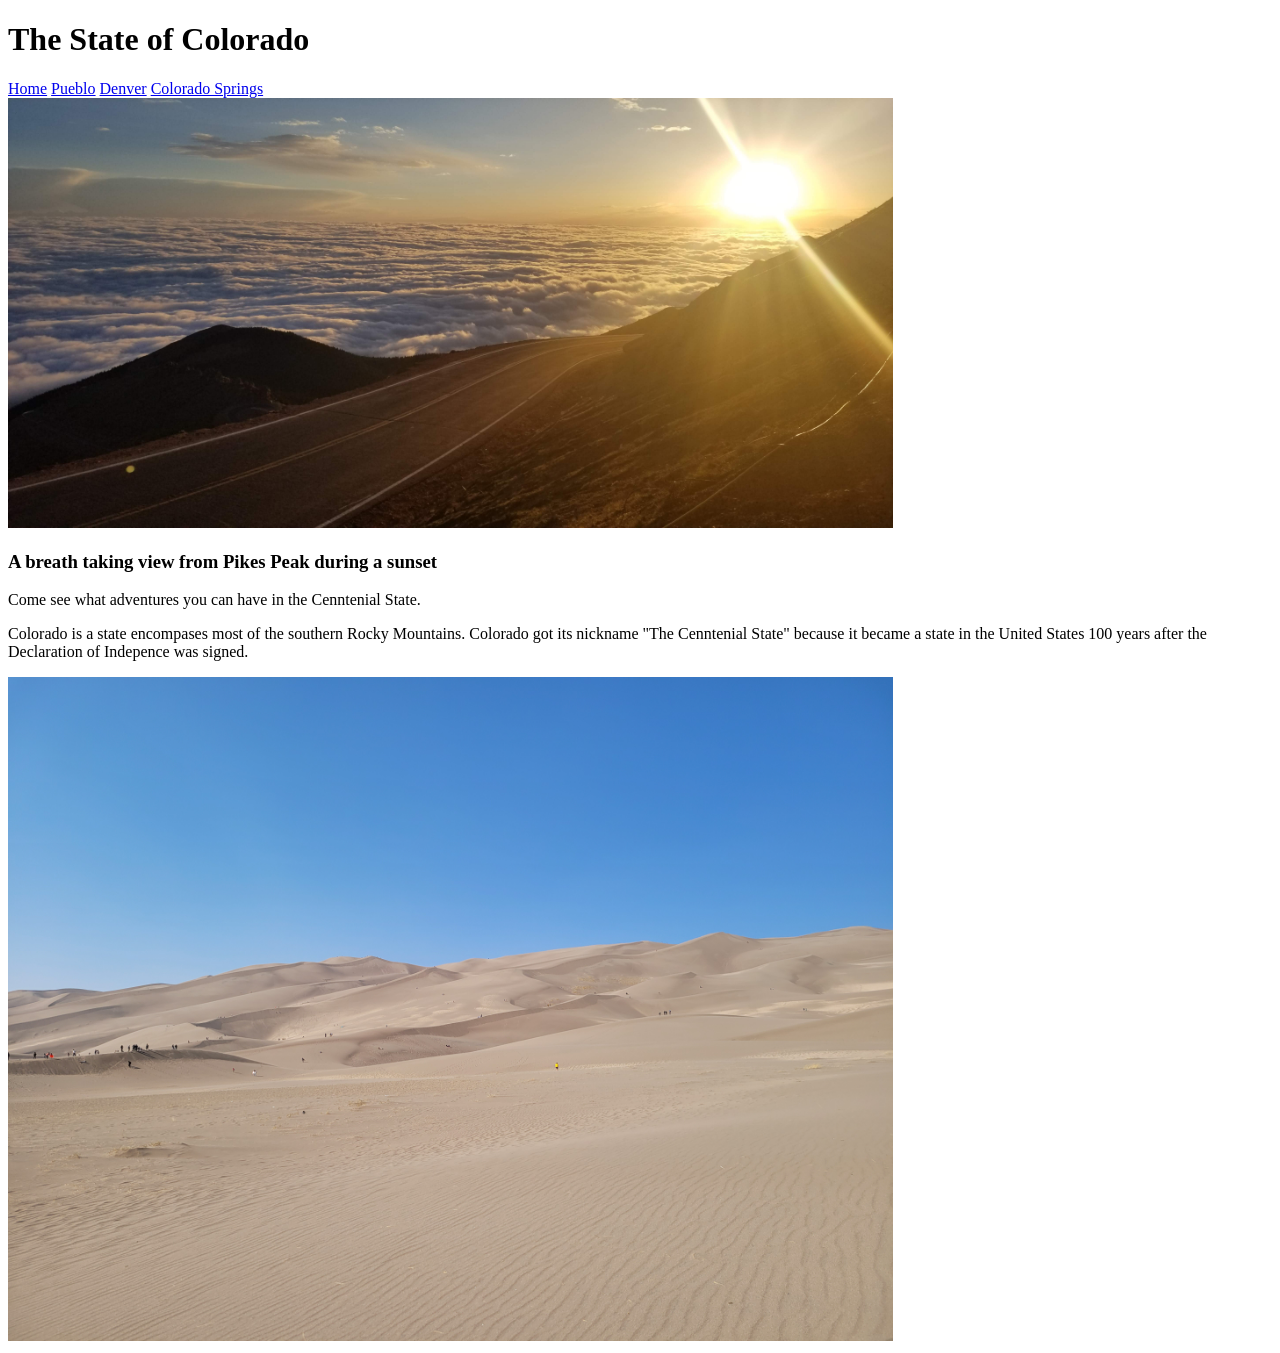
==== index.html @ cd98e3e5 "All changes from 2-13-25, added Sand Dunes picture and Top of Pikes Peak picture" ====
<!DOCTYPE html>
<html lang="en">
<head>
    <meta charset="UTF-8">
    <meta name="viewport" content="width=device-width, initial-scale=1.0">
    <title>The State of Colorado</title>
    <!-- ADD ONCE CSS FILE IS CREATED -->
    <!-- <link rel="stylesheet" href="styles.css"> -->
</head>
<body>
    <header>
        <h1>The State of Colorado</h1>
    </header>
    <nav>
        <a href="index.html">Home</a>
        <!-- CREATE PUEBLO.HTML, DENVER.HTML, AND COSPRINGS.HTML -->
        <a href="pueblo.html">Pueblo</a> 
        <a href="denver.html">Denver</a>
        <a href="cosprings.html">Colorado Springs</a>
        
    </nav>
    
    <section>
        
        <img src="Top of Pikes Peak.jpg" alt="View from the top of Pikes Peak" width="70%">
        <aside>
            <h1>A breath taking view from Pikes Peak during a sunset</h1>  
            <p>Come see what adventures you can have in the Cenntenial State.</p>  
        </aside>
    </section> 
    <section>
        <p>Colorado is a state encompases most of the southern Rocky Mountains. Colorado got its nickname "The Cenntenial State" because it became a state in the United States 100 years after the Declaration of Indepence was signed.</p>
    </section>
    <section>
        <img src="Sand Dunes.jpg" alt = "Sand Dunes National Park" width="70%">
    </section>
</body>
</html>
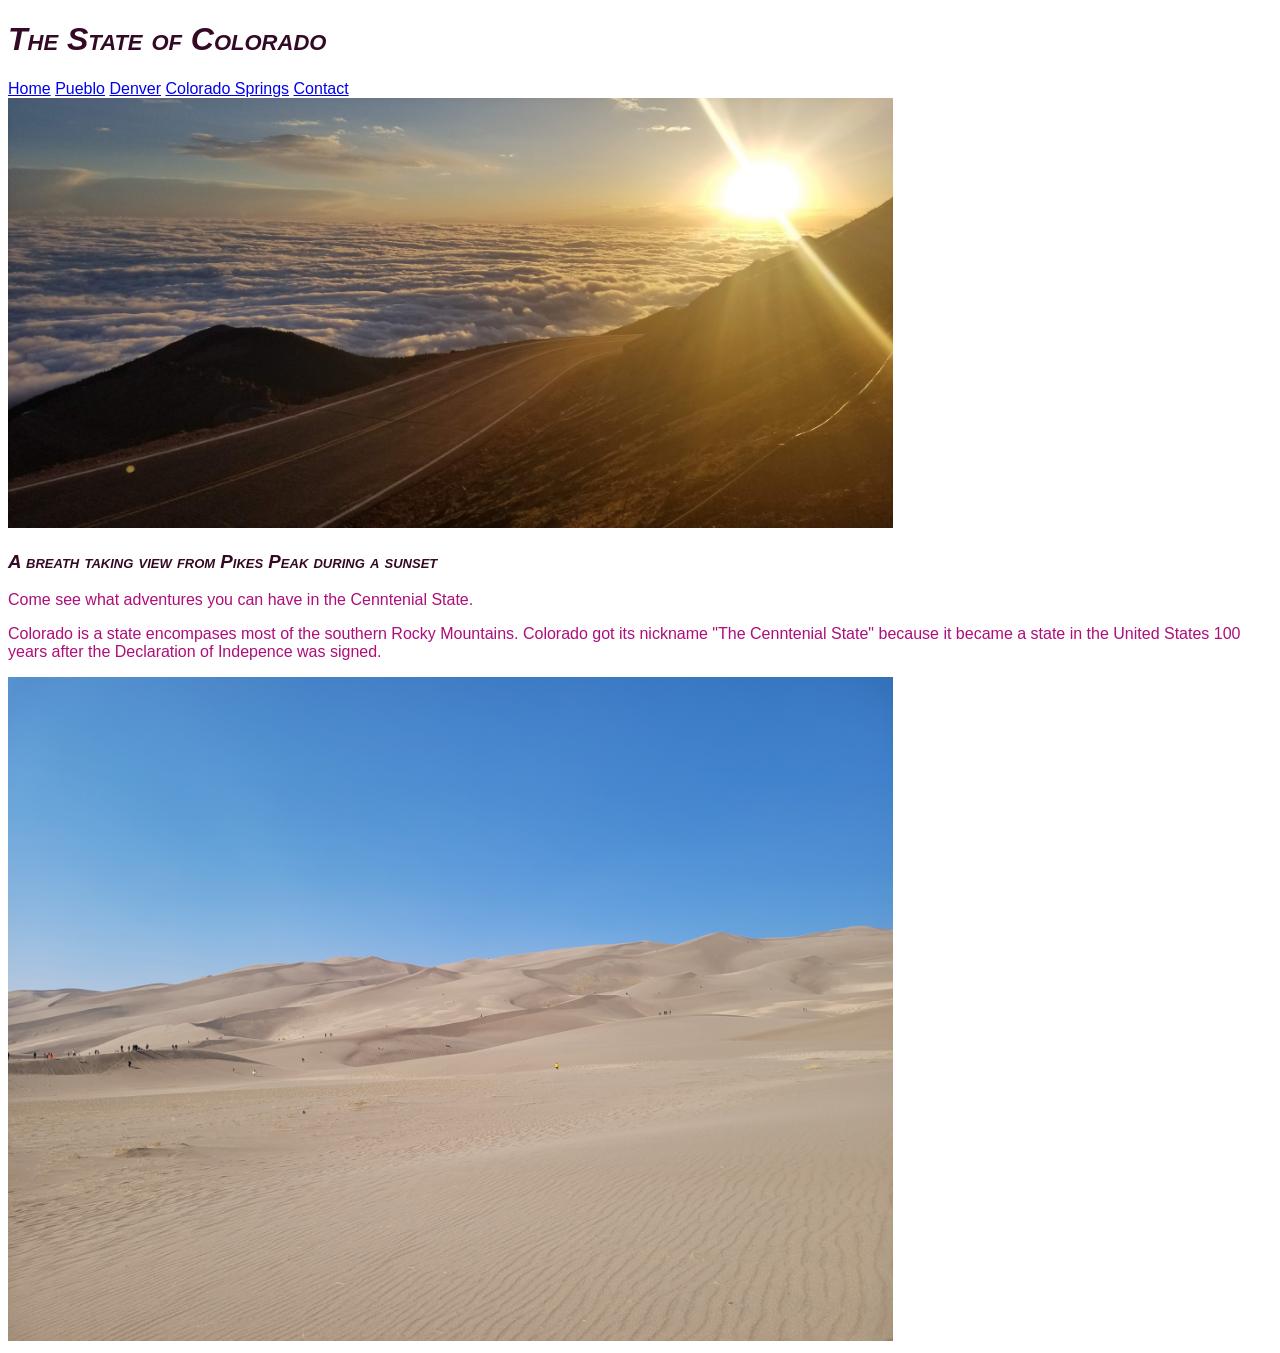
==== commit 5323c0ad: "Part B Complete 2-14-25" ====
--- a/index.html
+++ b/index.html
@@ -4,8 +4,7 @@
     <meta charset="UTF-8">
     <meta name="viewport" content="width=device-width, initial-scale=1.0">
     <title>The State of Colorado</title>
-    <!-- ADD ONCE CSS FILE IS CREATED -->
-    <!-- <link rel="stylesheet" href="styles.css"> -->
+    <link rel="stylesheet" href="styles.css">
 </head>
 <body>
     <header>
@@ -13,15 +12,16 @@
     </header>
     <nav>
         <a href="index.html">Home</a>
-        <!-- CREATE PUEBLO.HTML, DENVER.HTML, AND COSPRINGS.HTML -->
         <a href="pueblo.html">Pueblo</a> 
         <a href="denver.html">Denver</a>
         <a href="cosprings.html">Colorado Springs</a>
+        <a href="contact.html">Contact</a>
+        <!-- ADD AN EXTERNAL LINK HERE -->
         
     </nav>
     
     <section>
-        
+        <!-- Personal picture -->
         <img src="Top of Pikes Peak.jpg" alt="View from the top of Pikes Peak" width="70%">
         <aside>
             <h1>A breath taking view from Pikes Peak during a sunset</h1>  
@@ -32,6 +32,7 @@
         <p>Colorado is a state encompases most of the southern Rocky Mountains. Colorado got its nickname "The Cenntenial State" because it became a state in the United States 100 years after the Declaration of Indepence was signed.</p>
     </section>
     <section>
+        <!-- Personal picture -->
         <img src="Sand Dunes.jpg" alt = "Sand Dunes National Park" width="70%">
     </section>
 </body>
--- a/styles.css
+++ b/styles.css
@@ -0,0 +1,22 @@
+:root{
+    /* VARIABLE COLORS */
+    --color1:#F3F7D4;
+    --color2:#CBE432;
+    --color3:#AE0D7A;
+    --color4:#B81484;
+    --color5:#340926;
+}
+
+body{
+    font-family: Arial, Helvetica, sans-serif;
+}
+
+h1{
+    font-variant: small-caps;
+    color: var(--color5);
+    font-style: italic;
+}
+
+p {
+    color:var(--color3)
+}
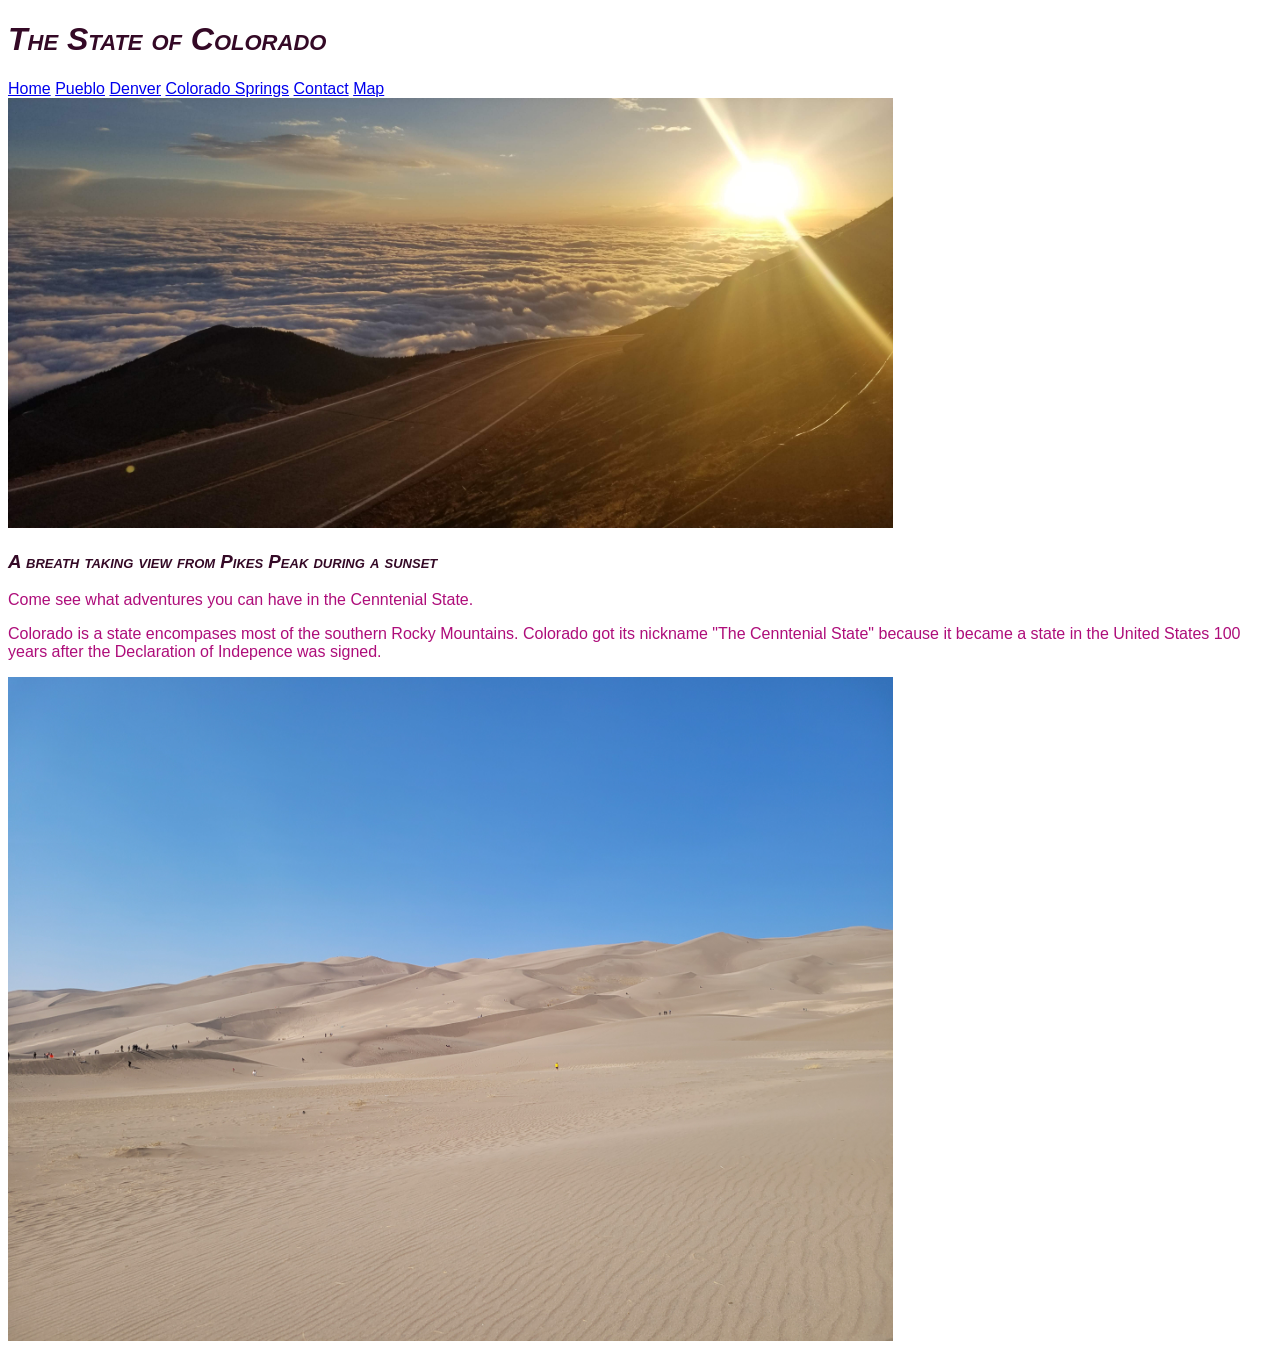
==== commit f766e2c5: "Added year incorporated for part B" ====
--- a/index.html
+++ b/index.html
@@ -16,7 +16,7 @@
         <a href="denver.html">Denver</a>
         <a href="cosprings.html">Colorado Springs</a>
         <a href="contact.html">Contact</a>
-        <!-- ADD AN EXTERNAL LINK HERE -->
+        <a href="https://geology.com/cities-map/colorado.shtml" target="_blank">Map</a>
         
     </nav>
     
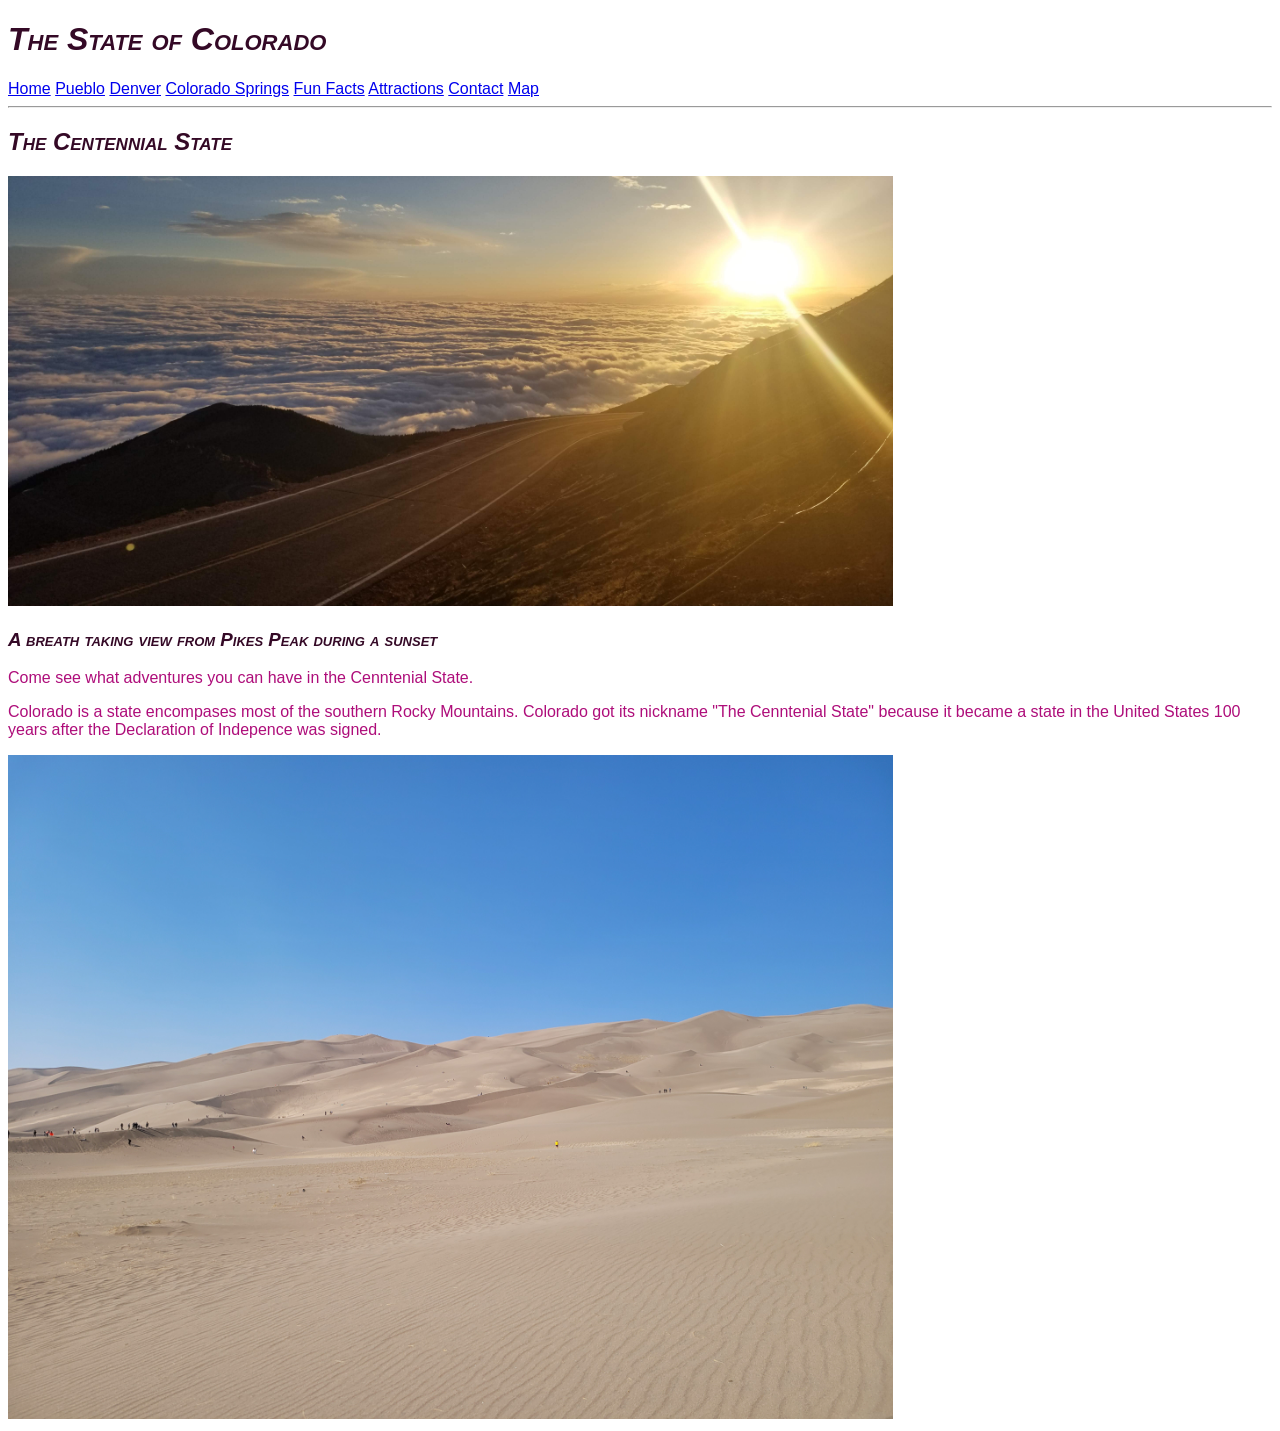
==== commit ae76e089: "Part C Complete 2-14-25" ====
--- a/index.html
+++ b/index.html
@@ -15,12 +15,15 @@
         <a href="pueblo.html">Pueblo</a> 
         <a href="denver.html">Denver</a>
         <a href="cosprings.html">Colorado Springs</a>
+        <a href="funFacts.html">Fun Facts</a>
+        <a href="attractions.html">Attractions</a>
         <a href="contact.html">Contact</a>
-        <a href="https://geology.com/cities-map/colorado.shtml" target="_blank">Map</a>
+        <a href="https://maps.cotrip.org/@-106.34053,39.13807,8?show=winterDriving,roadReports,plowLocations,weatherRadar,weatherWarnings,chainLaws" target="_blank">Map</a>
         
     </nav>
-    
+    <hr>
     <section>
+        <h1>The Centennial State</h1>
         <!-- Personal picture -->
         <img src="Top of Pikes Peak.jpg" alt="View from the top of Pikes Peak" width="70%">
         <aside>
--- a/styles.css
+++ b/styles.css
@@ -19,4 +19,29 @@
 
 p {
     color:var(--color3)
-}+}
+table{
+    margin:14px;
+    border-collapse: collapse;
+    border-spacing: 7px;
+    padding: 7px;
+    width: 70%;
+}
+caption{
+    font-style:italic;
+    color: var(--color4);
+    letter-spacing:2px;
+    text-decoration: underline;
+}
+th{
+    font-style:italic;
+    font-variant: small-caps;
+    color:var(--color5)
+}
+
+td{
+    border: 1px solid var(--color4);
+    vertical-align: top;
+    padding: 7px;
+    color: var(--color5)
+}
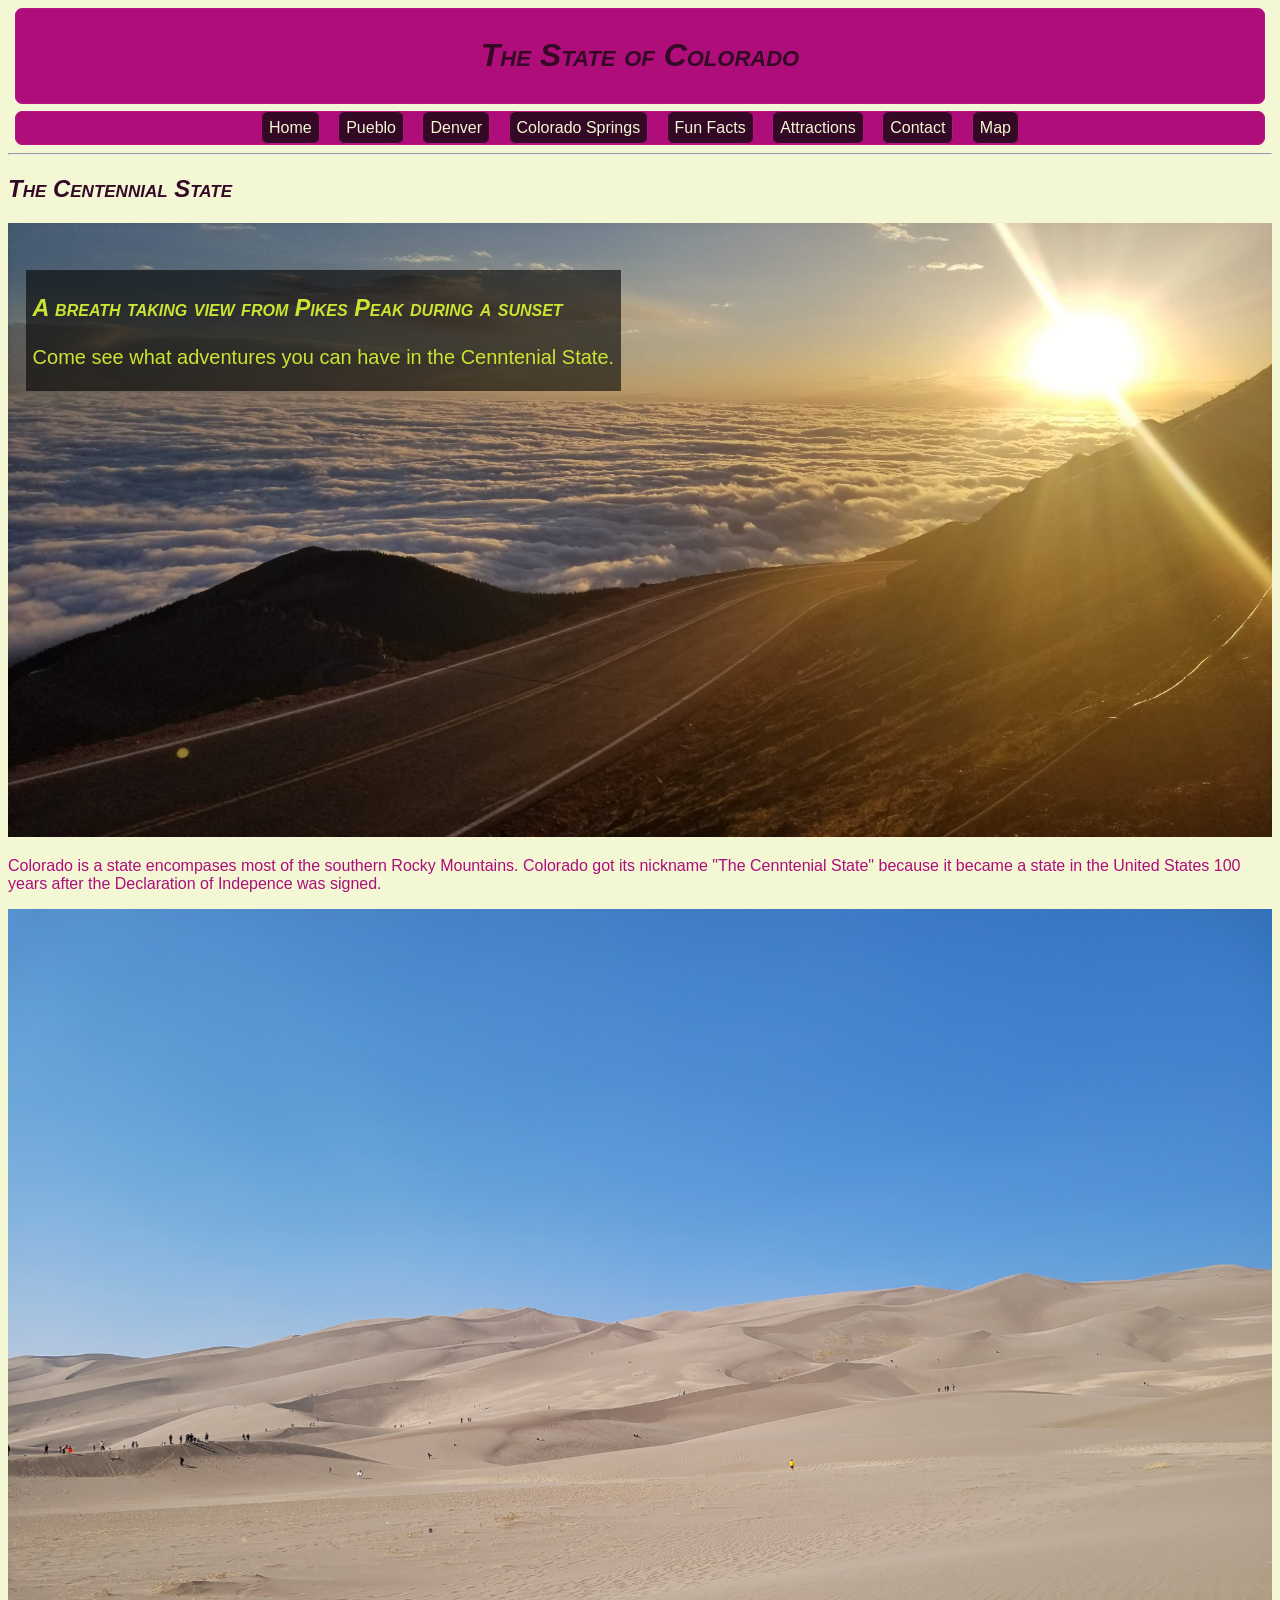
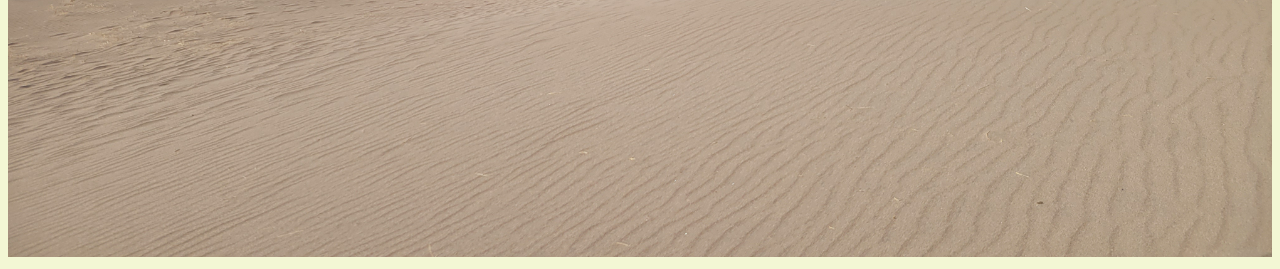
==== commit fc160fca: "Saving changes for 2-14-25" ====
--- a/index.html
+++ b/index.html
@@ -24,9 +24,10 @@
     <hr>
     <section>
         <h1>The Centennial State</h1>
+        
         <!-- Personal picture -->
         <img src="Top of Pikes Peak.jpg" alt="View from the top of Pikes Peak" width="70%">
-        <aside>
+        <aside class="top-left-blurb">
             <h1>A breath taking view from Pikes Peak during a sunset</h1>  
             <p>Come see what adventures you can have in the Cenntenial State.</p>  
         </aside>
--- a/styles.css
+++ b/styles.css
@@ -9,6 +9,7 @@
 
 body{
     font-family: Arial, Helvetica, sans-serif;
+    background-color: var(--color1);
 }
 
 h1{
@@ -45,3 +46,135 @@
     padding: 7px;
     color: var(--color5)
 }
+header{
+    background-color: var(--color3);
+    color: var(--color1);
+    padding: 7px;
+    margin: 7px;
+    border: 1px solid var(--color4);
+    border-radius: 7px;
+    text-align: center;
+}
+
+nav{
+    background-color: var(--color3);
+    color: var(--color1);
+    padding: 7px;
+    margin: 7px;
+    border: 1px solid var(--color4);
+    border-radius: 7px;
+    text-align: center;
+    display:block;
+}
+
+nav a{
+    text-decoration: none;
+    background-color: var(--color5);
+    color: var(--color1);
+    padding: 7px;
+    margin: 7px;
+    border: 1px solid var(--color4);
+    border-radius: 7px;
+}
+
+nav a:hover{
+    background-color: var(--color2);
+    color: var(--color3);
+}
+
+img {
+    width:100%;
+    height:auto;
+}
+aside h1{
+    color: var(--color2)
+}
+
+aside p{
+    color: var(--color2)
+}
+aside.top-left-blurb {
+    color:#fff;
+    position: absolute;
+    top: 30%;
+    left: 2%;
+    background:#00000098;
+    padding:2px 7px 2px 7px;
+    margin-right:15px;
+    font-size:20px;
+}
+
+form{
+    margin:14px; 
+    padding: 7px;
+    border: 1px solid var(--color4);
+    border-radius: 7px;
+    background-color: var(--color3);
+
+}
+
+td.noborder{
+    border:none;
+    vertical-align: top;
+    padding:7px;
+    color:var(--color5);
+    font-family:Arial, Helvetica, sans-serif;
+    font-variant: small-caps;
+}
+
+input[type="submit"]{
+    background-color: var(--color5);
+    color: var(--color1);
+    padding: 7px;
+    margin: 7px;
+    border-radius: 7px;
+}
+
+input[type="submit"]:hover{
+    background-color: var(--color2);
+    color: var(--color3);
+}
+
+input[type="text"], input[type="email"]{
+    box-sizing: border-box;
+    padding: 7px;
+    margin: 7px;
+    border-radius: 7px;
+    border: 1px solid var(--color4);
+}
+
+input[type="text"]:focus{
+    background-color: var(--color2);
+    color: var(--color3);
+}
+
+input[type="text"]:hover{
+    background-color: var(--color2);
+    color: var(--color3);
+}
+
+input[type="email"]:focus{
+    background-color: var(--color2);
+    color: var(--color3);
+}
+
+input[type="email"]:hover{
+    background-color: var(--color2);
+    color: var(--color3);
+}
+
+textarea{
+    padding: 7px;
+    margin: 7px;
+    border: 1px solid var(--color4);
+    border-radius: 7px;
+}
+textarea:focus{
+    background-color: var(--color2);
+    color: var(--color3);
+}
+
+textarea:hover{
+    background-color: var(--color2);
+    color: var(--color3);
+}
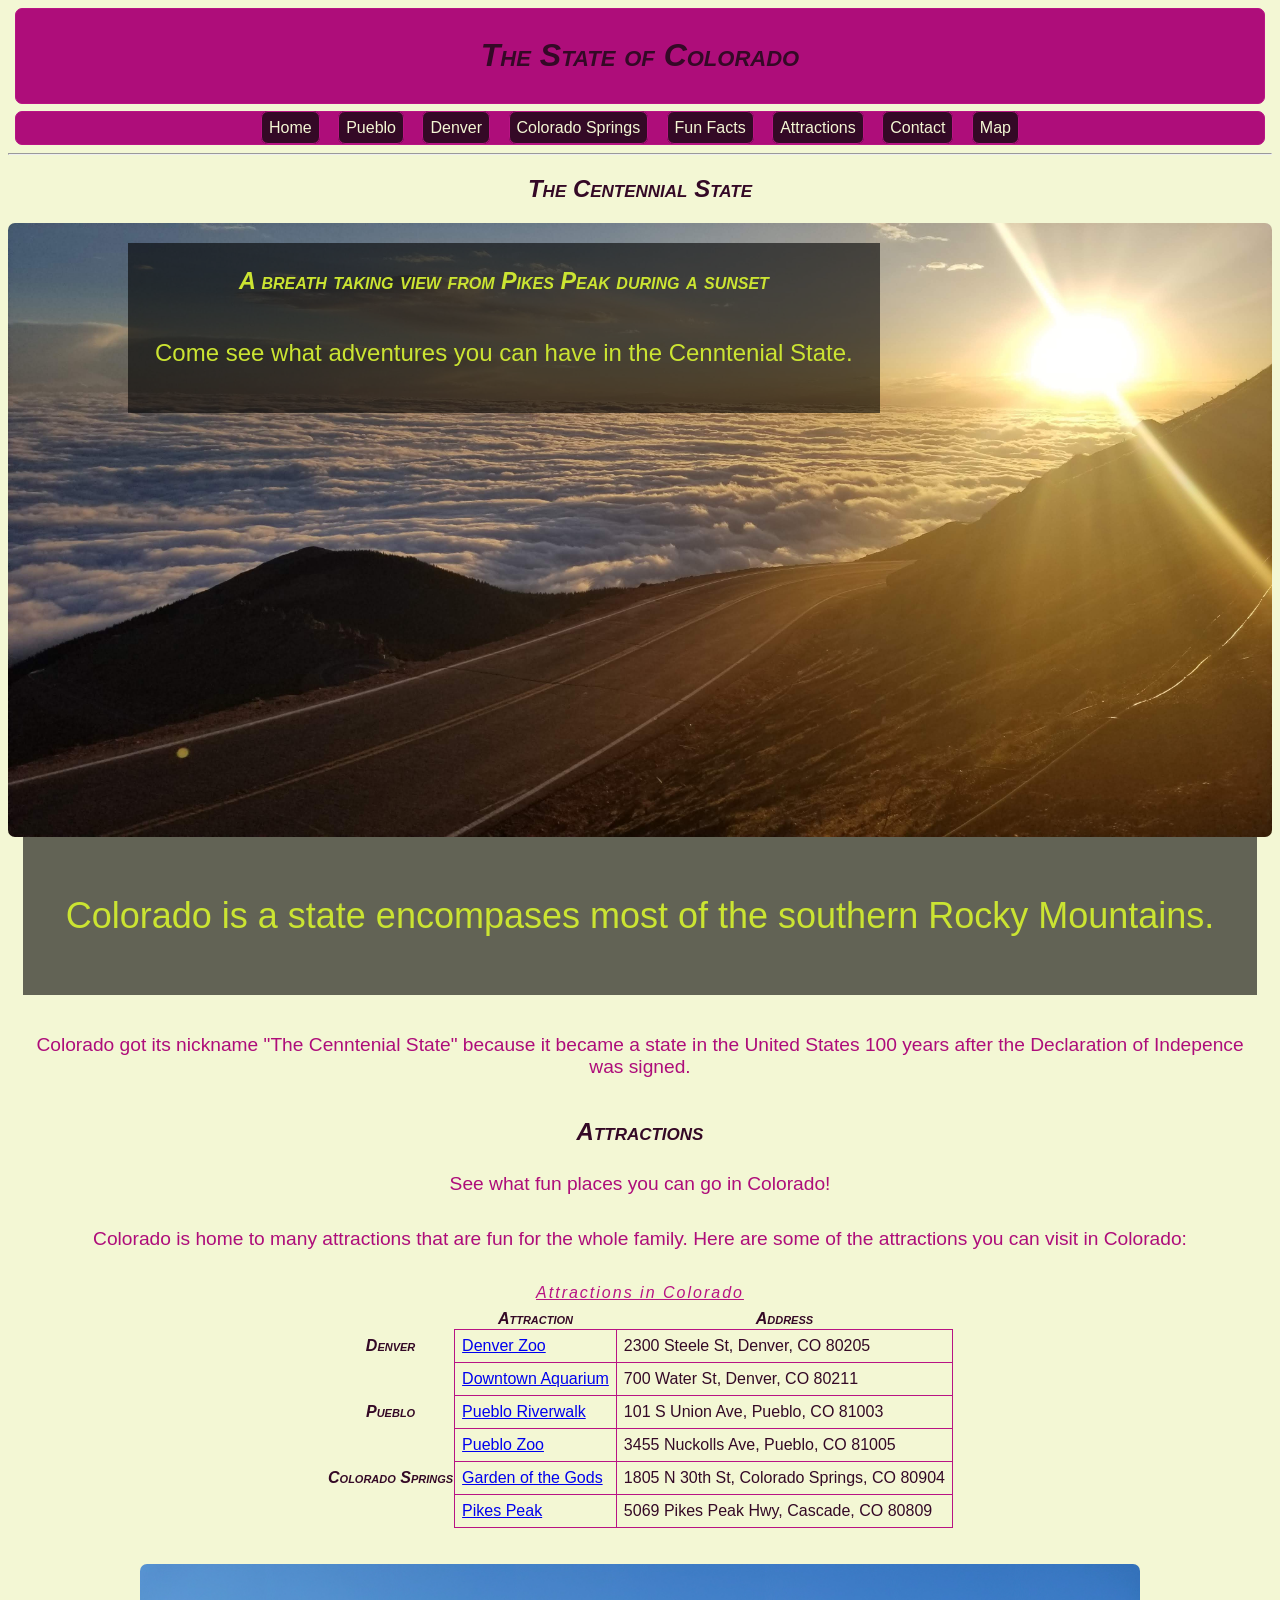
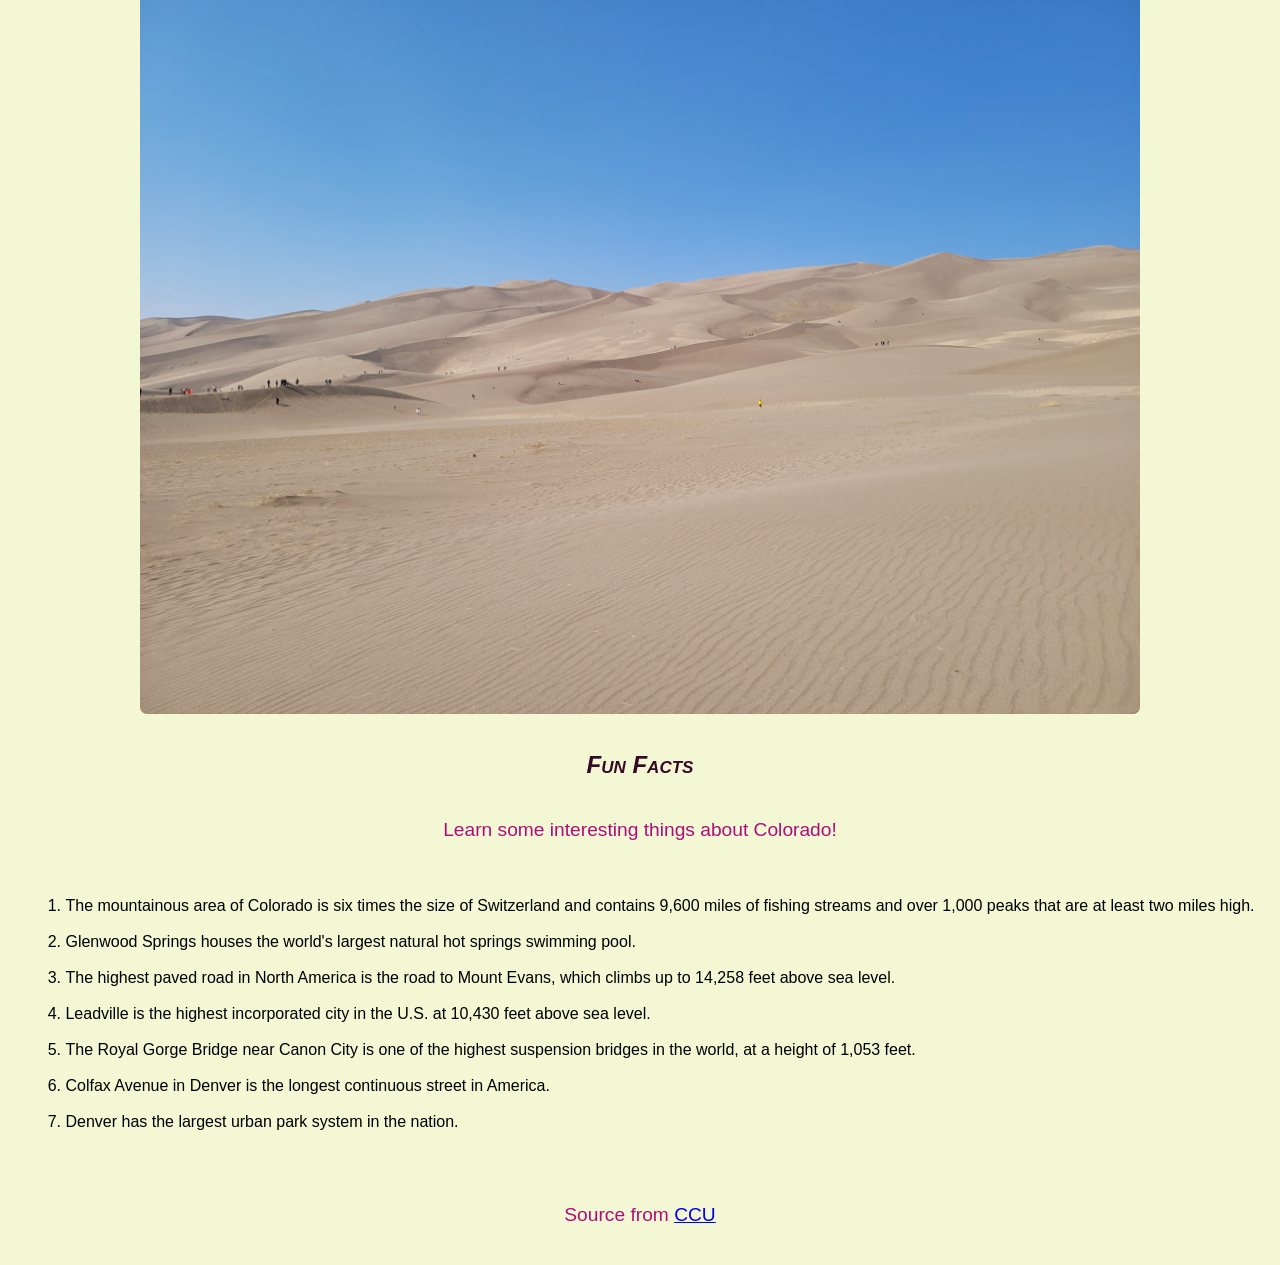
==== commit 562d3441: "Part D Complete" ====
--- a/index.html
+++ b/index.html
@@ -15,8 +15,8 @@
         <a href="pueblo.html">Pueblo</a> 
         <a href="denver.html">Denver</a>
         <a href="cosprings.html">Colorado Springs</a>
-        <a href="funFacts.html">Fun Facts</a>
-        <a href="attractions.html">Attractions</a>
+        <a href="#funfacts">Fun Facts</a>
+        <a href="#attractions">Attractions</a>
         <a href="contact.html">Contact</a>
         <a href="https://maps.cotrip.org/@-106.34053,39.13807,8?show=winterDriving,roadReports,plowLocations,weatherRadar,weatherWarnings,chainLaws" target="_blank">Map</a>
         
@@ -26,18 +26,83 @@
         <h1>The Centennial State</h1>
         
         <!-- Personal picture -->
-        <img src="Top of Pikes Peak.jpg" alt="View from the top of Pikes Peak" width="70%">
-        <aside class="top-left-blurb">
+        <img src="Top of Pikes Peak.jpg" alt="View from the top of Pikes Peak" >
+        <aside class="top-left-box-home">
             <h1>A breath taking view from Pikes Peak during a sunset</h1>  
             <p>Come see what adventures you can have in the Cenntenial State.</p>  
         </aside>
     </section> 
     <section>
-        <p>Colorado is a state encompases most of the southern Rocky Mountains. Colorado got its nickname "The Cenntenial State" because it became a state in the United States 100 years after the Declaration of Indepence was signed.</p>
+        <aside class="box-home">
+            <p>Colorado is a state encompases most of the southern Rocky Mountains. </p>  
+        </aside>
+        <p>Colorado got its nickname "The Cenntenial State" because it became a state in the United States 100 years after the Declaration of Indepence was signed.</p>
+    
     </section>
     <section>
+        <h1 id="attractions">Attractions</h1>
+        <p class="lesspadding">See what fun places you can go in Colorado!</p>
+        <p class="lesspadding">Colorado is home to many attractions that are fun for the whole family. Here are some of the attractions you can visit in Colorado:</p>
+        <table>
+            <caption>Attractions in Colorado</caption>
+            <tr>
+                <th></th>
+                <th>Attraction</th>
+                <th>Address</th>
+            </tr>
+            <tr>
+                <th>Denver</th>
+                <td><a href="https://www.denverzoo.org/" target="_blank">Denver Zoo</a></td>
+                <td>2300 Steele St, Denver, CO 80205</td>
+            </tr>
+            <tr>
+                <th></th>
+                <td><a href="https://www.aquariumrestaurants.com/downtownaquariumdenver/default.asp" target="_blank">Downtown Aquarium</a></td>
+                <td>700 Water St, Denver, CO 80211</td>
+            
+            <tr>
+                <th>Pueblo</th>
+                <td><a href="https://puebloriverwalk.org/" target="_blank">Pueblo Riverwalk</a></td>
+                <td>101 S Union Ave, Pueblo, CO 81003</td>
+            </tr>
+            <tr>
+                <th></th>
+                <td><a href="https://www.pueblozoo.org" target="_blank">Pueblo Zoo</a></td>
+                <td>3455 Nuckolls Ave, Pueblo, CO 81005</td>
+            </tr>
+            <tr>
+                <th>Colorado Springs</th>
+                <td><a href="https://www.gardenofgods.com/" target="_blank">Garden of the Gods</a></td>
+                <td>1805 N 30th St, Colorado Springs, CO 80904</td>
+            </tr>
+            <tr>
+                <th></th>
+                <td><a href="https://www.pikes-peak.com/" target="_blank">Pikes Peak</a></td>
+                <td>5069 Pikes Peak Hwy, Cascade, CO 80809</td>
+            </tr>   
+
+        </table>
+        <br><br>
         <!-- Personal picture -->
-        <img src="Sand Dunes.jpg" alt = "Sand Dunes National Park" width="70%">
+        <img src="Sand Dunes.jpg" alt = "Sand Dunes National Park" ><br>
+        
+    </section>
+    <section>
+        <h1 id="funfacts">Fun Facts</h1>
+        <p>Learn some interesting things about Colorado!</p>
+    <div class="container">
+        <ol class="myol">
+            <li>The mountainous area of Colorado is six times the size of Switzerland and contains 9,600 miles of fishing streams and over 1,000 peaks that are at least two miles high.</li><br>
+            <li>Glenwood Springs houses the world's largest natural hot springs swimming pool.</li><br>
+            <li>The highest paved road in North America is the road to Mount Evans, which climbs up to 14,258 feet above sea level.</li><br>
+            <li>Leadville is the highest incorporated city in the U.S. at 10,430 feet above sea level.</li><br>
+            <li>The Royal Gorge Bridge near Canon City is one of the highest suspension bridges in the world, at a height of 1,053 feet.</li><br>
+            <li>Colfax Avenue in Denver is the longest continuous street in America.</li><br>
+            <li>Denver has the largest urban park system in the nation.</li><br>
+            
+        </ol>
+    </div>
+    <p>Source from <a href="https://www.ccu.edu/campus-life/colorado/facts/">CCU</a></p>
     </section>
 </body>
 </html>
--- a/styles.css
+++ b/styles.css
@@ -19,20 +19,34 @@
 }
 
 p {
-    color:var(--color3)
+    color:var(--color3);
+    text-align: center;
+    padding: 20px;
+    font-size: larger;
+    
+}
+
+p.lesspadding{
+    color:var(--color3);
+    text-align: center;
+    padding: 7px;
+    font-size: larger;
 }
 table{
-    margin:14px;
+    margin-left: auto;
+    margin-right: auto;
     border-collapse: collapse;
     border-spacing: 7px;
-    padding: 7px;
-    width: 70%;
+    padding: 20px;
+    /* width: 70%; */ 
+    
 }
 caption{
     font-style:italic;
     color: var(--color4);
     letter-spacing:2px;
     text-decoration: underline;
+    padding: 7px;
 }
 th{
     font-style:italic;
@@ -55,6 +69,36 @@
     border-radius: 7px;
     text-align: center;
 }
+h1.formheader{
+    text-align: left;
+    padding-left: 450px;
+}
+
+p.formheader{
+    text-align: left;
+    padding-left: 375px;
+}
+img{
+    border-radius: 7px;
+    align-items: center;
+    border-radius: 7px;
+    max-width: 100%;
+    max-height: 750px;
+    margin-left:auto;
+    margin-right: auto;
+    display: block;
+}
+
+img.floatPic{
+    float: right;
+    margin-right:80px;
+    border-radius: 7px;
+    max-width: 45%;
+    max-height: 40%;
+}
+h1{
+    text-align: center;
+}
 
 nav{
     background-color: var(--color3);
@@ -82,10 +126,7 @@
     color: var(--color3);
 }
 
-img {
-    width:100%;
-    height:auto;
-}
+
 aside h1{
     color: var(--color2)
 }
@@ -93,23 +134,45 @@
 aside p{
     color: var(--color2)
 }
-aside.top-left-blurb {
+aside.top-left-box {
     color:#fff;
     position: absolute;
-    top: 30%;
-    left: 2%;
+    top: 27%;
+    left: 17%;
     background:#00000098;
     padding:2px 7px 2px 7px;
     margin-right:15px;
     font-size:20px;
 }
 
+aside.top-left-box-home {
+    color:#fff;
+    position: Absolute;
+    top: 27%;
+    left: 10%;
+    background:#00000098;
+    padding:2px 7px 2px 7px;
+    margin-right:15px;
+    font-size:20px;
+}
+
+aside.box-home {
+    color:#fff;
+    position: relative;
+    top: 27%;
+    left: 0%;
+    background:#00000098;
+    padding:2px 7px 2px 7px;
+    margin-right:15px;
+    margin-left:15px;
+    font-size:30px;
+}
+
 form{
     margin:14px; 
-    padding: 7px;
-    border: 1px solid var(--color4);
-    border-radius: 7px;
-    background-color: var(--color3);
+    padding-left: 7px;
+    padding-right: 7px;
+    border-radius: 7px;
 
 }
 
@@ -128,7 +191,10 @@
     padding: 7px;
     margin: 7px;
     border-radius: 7px;
-}
+    text-align: center;
+    
+}
+
 
 input[type="submit"]:hover{
     background-color: var(--color2);
@@ -177,4 +243,22 @@
 textarea:hover{
     background-color: var(--color2);
     color: var(--color3);
+}
+
+div.container{
+    text-align: center;
+}
+
+ol.myol{
+    display:inline-block;
+    text-align: left;
+}
+
+ul.myul{
+    display:inline-block;
+    text-align: left;
+}
+
+a.aligntext{
+    text-align: center;
 }
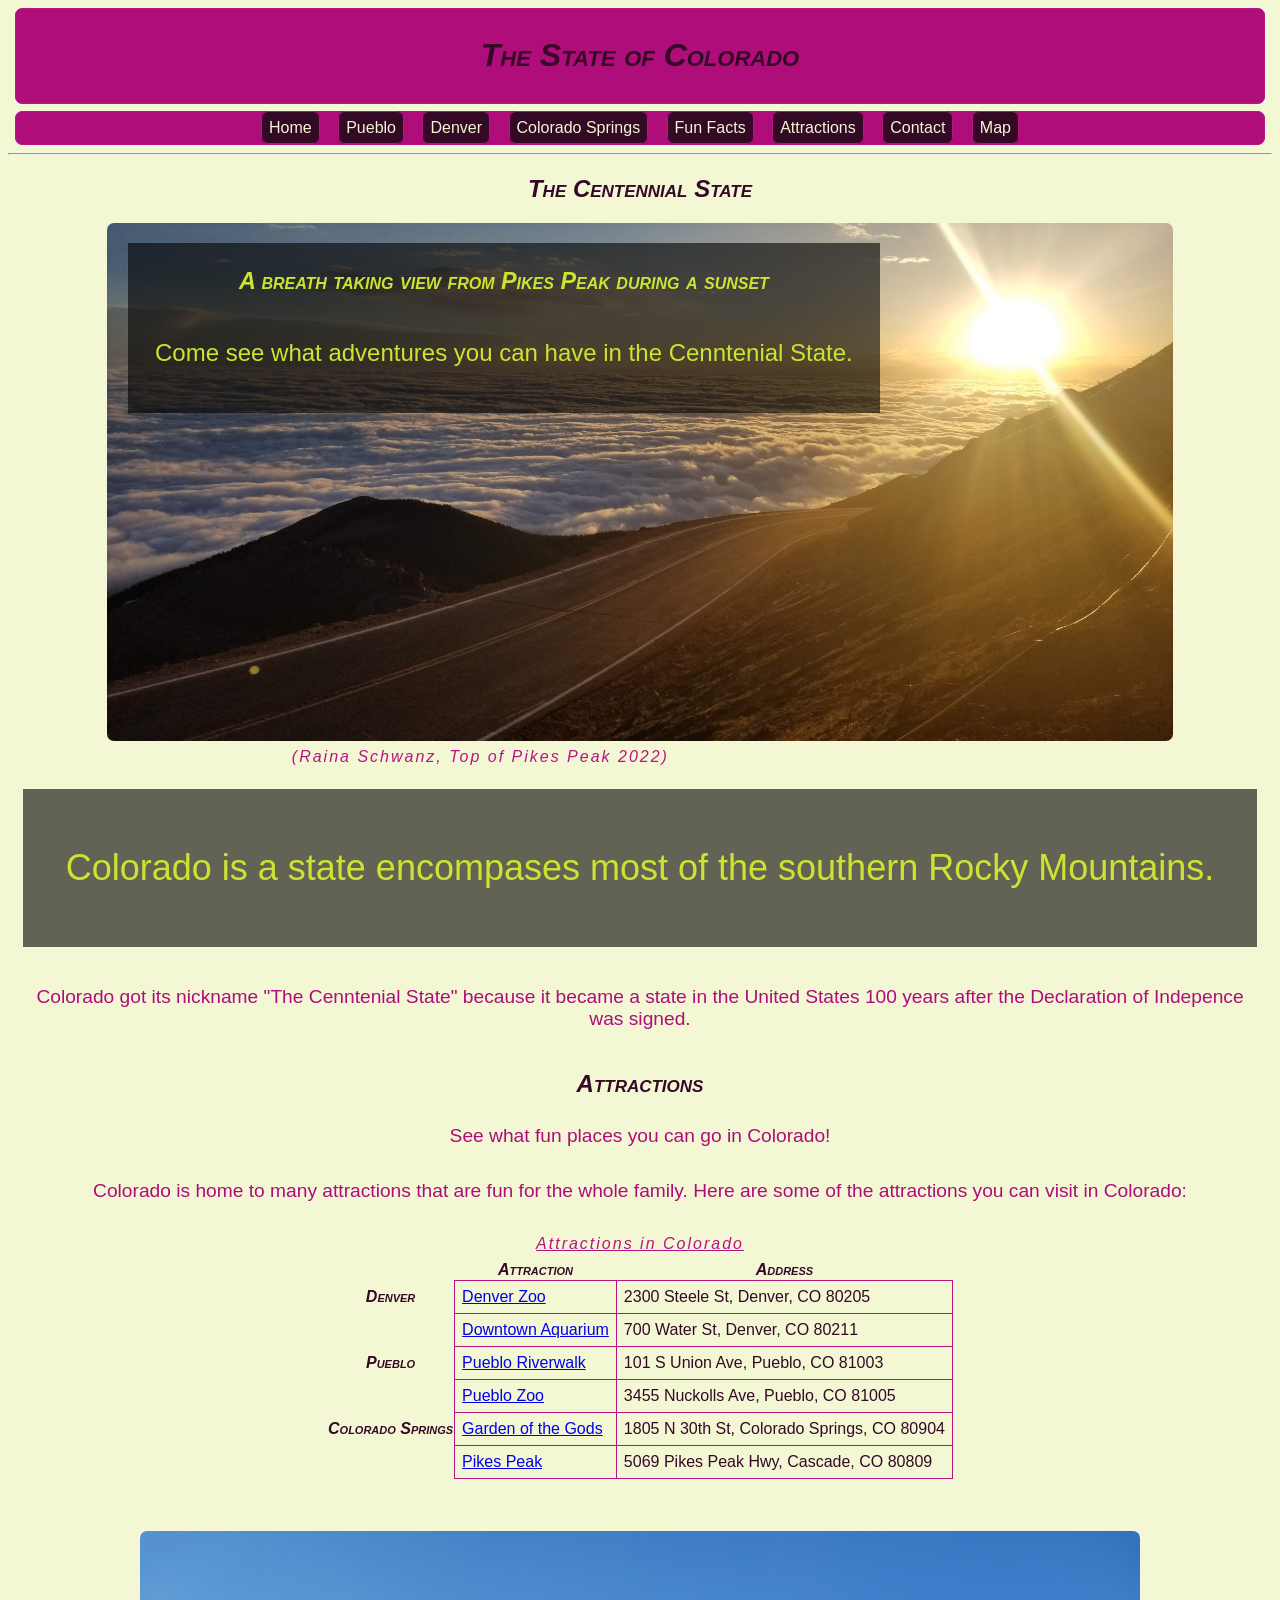
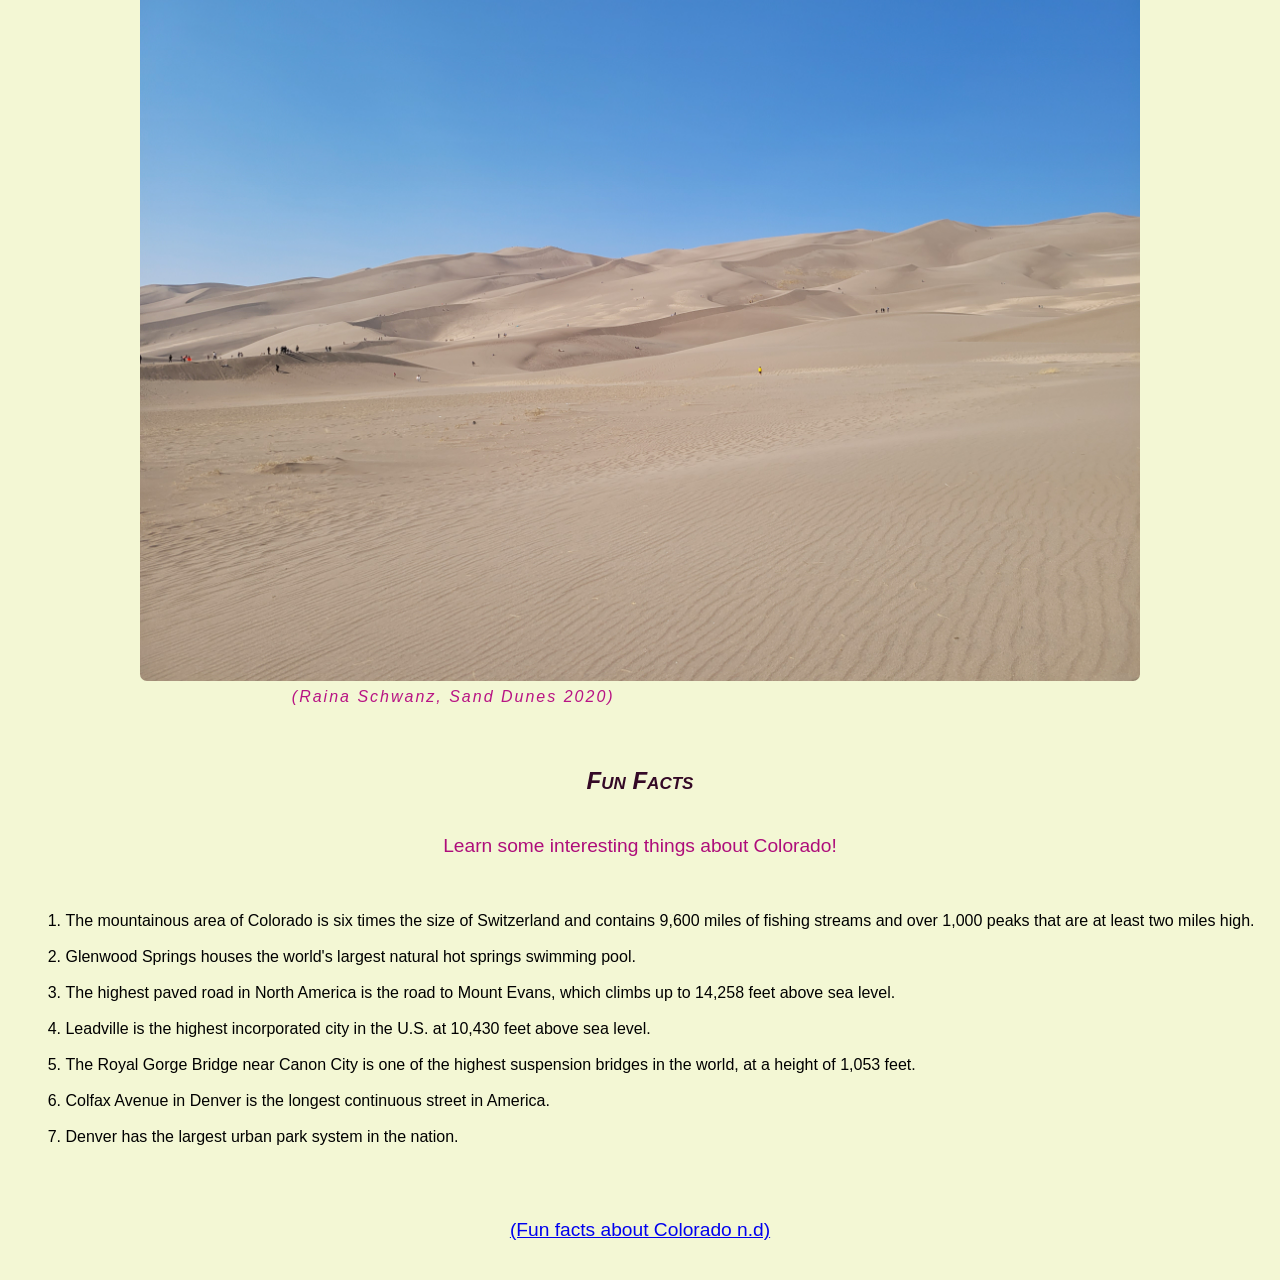
==== commit 9711d4b8: "Part H Complete" ====
--- a/index.html
+++ b/index.html
@@ -18,15 +18,17 @@
         <a href="#funfacts">Fun Facts</a>
         <a href="#attractions">Attractions</a>
         <a href="contact.html">Contact</a>
-        <a href="https://maps.cotrip.org/@-106.34053,39.13807,8?show=winterDriving,roadReports,plowLocations,weatherRadar,weatherWarnings,chainLaws" target="_blank">Map</a>
-        
+        <a href="https://maps.cotrip.org/@-106.34053,39.13807,8?show=winterDriving,roadReports,plowLocations,weatherRadar,weatherWarnings,chainLaws" target="_blank">Map</a>  
     </nav>
     <hr>
     <section>
         <h1>The Centennial State</h1>
         
         <!-- Personal picture -->
-        <img src="Top of Pikes Peak.jpg" alt="View from the top of Pikes Peak" >
+        <figure>
+            <img src="Top of Pikes Peak.jpg" alt="View from the top of Pikes Peak" >
+            <figcaption>(Raina Schwanz, Top of Pikes Peak 2022)</figcaption>
+        </figure>
         <aside class="top-left-box-home">
             <h1>A breath taking view from Pikes Peak during a sunset</h1>  
             <p>Come see what adventures you can have in the Cenntenial State.</p>  
@@ -84,7 +86,11 @@
         </table>
         <br><br>
         <!-- Personal picture -->
-        <img src="Sand Dunes.jpg" alt = "Sand Dunes National Park" ><br>
+         <figure>
+            <img src="Sand Dunes.jpg" alt = "Sand Dunes National Park" >
+            <figcaption>(Raina Schwanz, Sand Dunes 2020)</figcaption>
+         </figure>
+        <br>
         
     </section>
     <section>
@@ -102,7 +108,7 @@
             
         </ol>
     </div>
-    <p>Source from <a href="https://www.ccu.edu/campus-life/colorado/facts/">CCU</a></p>
+    <p><a href="https://www.ccu.edu/campus-life/colorado/facts/">(Fun facts about Colorado n.d)</a></p>
     </section>
 </body>
 </html>
--- a/styles.css
+++ b/styles.css
@@ -16,13 +16,15 @@
     font-variant: small-caps;
     color: var(--color5);
     font-style: italic;
-}
-
-p {
+    text-align: center;
+}
+
+p{
     color:var(--color3);
     text-align: center;
     padding: 20px;
     font-size: larger;
+    text-align: center;
     
 }
 
@@ -51,14 +53,14 @@
 th{
     font-style:italic;
     font-variant: small-caps;
-    color:var(--color5)
+    color:var(--color5);
 }
 
 td{
     border: 1px solid var(--color4);
     vertical-align: top;
     padding: 7px;
-    color: var(--color5)
+    color: var(--color5);
 }
 header{
     background-color: var(--color3);
@@ -69,12 +71,12 @@
     border-radius: 7px;
     text-align: center;
 }
-h1.formheader{
+h1.formHeaderh1{
     text-align: left;
     padding-left: 450px;
 }
 
-p.formheader{
+p.formHeaderp{
     text-align: left;
     padding-left: 375px;
 }
@@ -82,7 +84,7 @@
     border-radius: 7px;
     align-items: center;
     border-radius: 7px;
-    max-width: 100%;
+    max-width: 90%;
     max-height: 750px;
     margin-left:auto;
     margin-right: auto;
@@ -96,9 +98,6 @@
     max-width: 45%;
     max-height: 40%;
 }
-h1{
-    text-align: center;
-}
 
 nav{
     background-color: var(--color3);
@@ -128,13 +127,13 @@
 
 
 aside h1{
-    color: var(--color2)
+    color: var(--color2);
 }
 
 aside p{
-    color: var(--color2)
-}
-aside.top-left-box {
+    color: var(--color2);
+}
+aside.top-left-box{
     color:#fff;
     position: absolute;
     top: 27%;
@@ -145,7 +144,7 @@
     font-size:20px;
 }
 
-aside.top-left-box-home {
+aside.top-left-box-home{
     color:#fff;
     position: Absolute;
     top: 27%;
@@ -156,7 +155,7 @@
     font-size:20px;
 }
 
-aside.box-home {
+aside.box-home{
     color:#fff;
     position: relative;
     top: 27%;
@@ -261,4 +260,20 @@
 
 a.aligntext{
     text-align: center;
+}
+
+figcaption{
+    font-style:italic;
+    color: var(--color4);
+    letter-spacing:2px;
+    padding: 7px;
+    margin-left: 20%;
+}
+
+.captionPic{
+    font-style:italic;
+    color: var(--color4);
+    letter-spacing:2px;
+    padding: 7px;
+    margin-left: 32%;
 }
